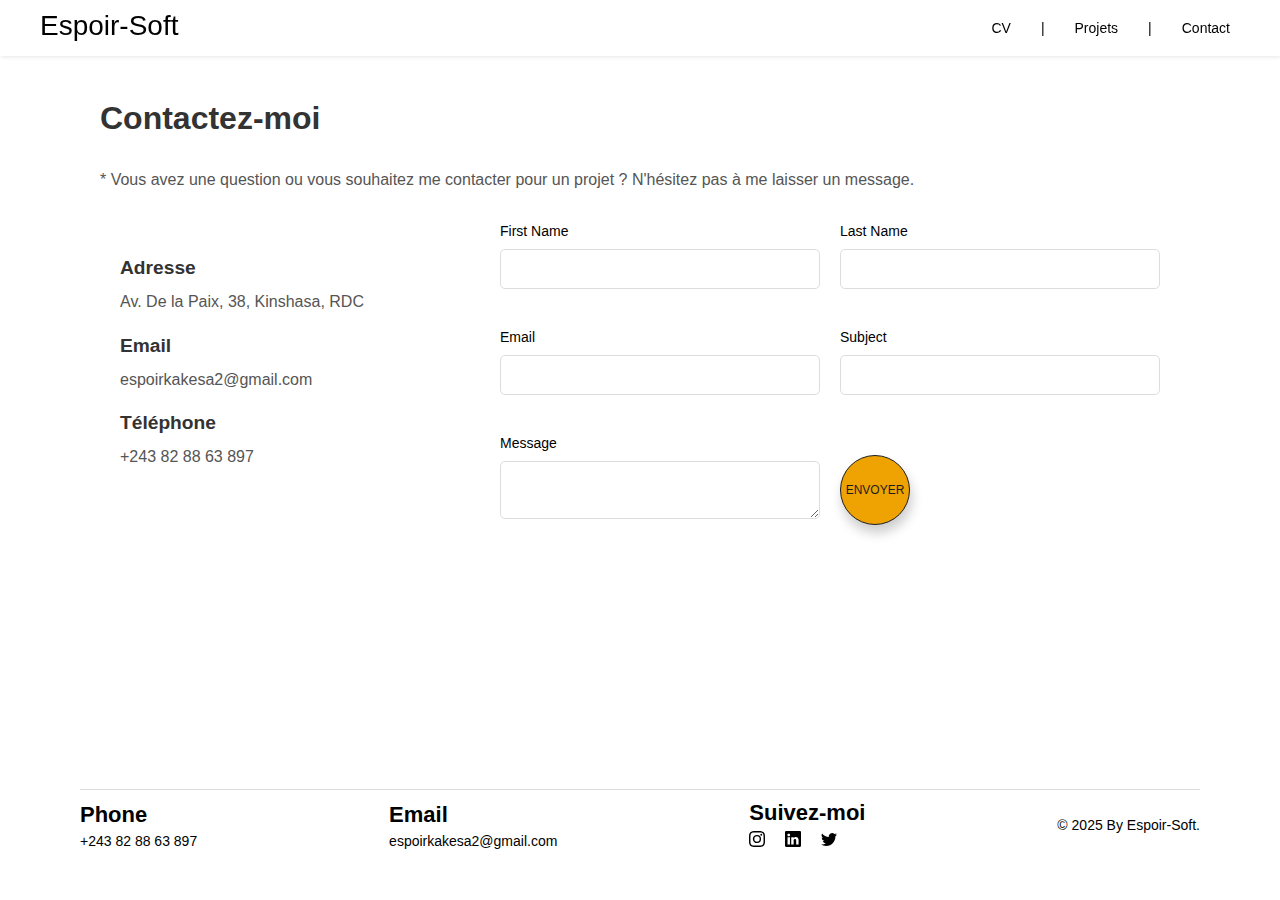
==== pages/contact.html @ 948870e1 "ajout de style css responsive poue les pages contact, curriculum et projects" ====
<!DOCTYPE html>
<html lang="fr">

<head>
    <meta charset="UTF-8">
    <meta name="viewport" content="width=device-width, initial-scale=1.0">
    <title>Contact (3)</title>
    <link rel="stylesheet" href="/assets/css/main.css">
</head>

<body class="wrapper">
    <!-- Header start -->
    <header class="header px-20 fixed-top">
        <a href="/" class="logo">Espoir-Soft</a>
        <input class="menu-btn" type="checkbox" id="menu-btn" />
        <label class="menu-icon" for="menu-btn"><span class="navicon"></span></label>
        
        <ul class="menu flex jcsb aic">
            <li><a href="/pages/cv.html">CV</a></li>
            <li><span>|</span></li>
            <li><a href="/pages/projets.html">Projets</a></li>
            <li><span>|</span></li>
            <li><a href="/pages/contact.html">Contact</a></li>
        </ul>
    </header> 
    <!-- Header end -->
    <!-- Main start -->
    <main class="container pt-50">
        <section class="contact">
            <h2 class="mb-30 px-20">Contactez-moi</h2>
            <p class="mb-30 px-20">
                * Vous avez une question ou vous souhaitez me contacter pour un projet ? N'hésitez pas à me laisser un message.
            </p>
            <div class="contact-session flex jcsb aic px-40">
                <div class="contact-left">
                    <h4 class="mb-10">Adresse</h4>
                    <p>Av. De la Paix, 38, Kinshasa, RDC</p>
                    <h4 class="mb-10 mt-20">Email</h4>
                    <p>
                        <a href="mailto:espoirkakesa2@gmail.com">espoirkakesa2@gmail.com</a>
                    </p>
                    <h4 class="mb-10 mt-20">Téléphone</h4>
                    <p>+243 82 88 63 897</p>
                </div>
                <div class="contact-right">
                    <form action="" method="post" class="form-contact">
                        <div class="form-group flex">
                            <div class="flex-1">
                                <label for="first-name">First Name</label>
                                <input type="text" id="first-name" name="first-name" class="form-control" required>
                            </div>
                            <div class="flex-1">
                                <label for="last-name">Last Name</label>
                                <input type="text" id="last-name" name="last-name" class="form-control" required>
                            </div>
                        </div>
                        <div class="form-group flex mt-20">
                            <div class="flex-1">
                                <label for="email">Email</label>
                                <input type="email" id="email" name="email" class="form-control" required>
                            </div>
                            <div class="flex-1">
                                <label for="subject">Subject</label>
                                <input type="text" id="subject" name="subject" class="form-control" required>
                            </div>
                        </div>
                        <div class="form-group flex mt-20">
                            <div class="flex-1">
                                <label for="message">Message</label>
                                <textarea name="message" id="message" class="form-control" required></textarea>
                            </div>
                            <div class="flex-1 mt-20">
                                <button type="submit" class="link1 box">Envoyer</button>
                            </div>
                        </div>
                    </form>
                </div>
            </div>
        </section>       
    </main>
    <!-- Main end -->
    <!-- Footer start -->
    <footer class="container">        
        <div class="footer-section flex jcsb aic px-60 py-50 footer-position">
            <section class="section-phone">
                <h4 class="mb-5">Phone</h4>
                <p>+243 82 88 63 897</p>
            </section>
            <section class="section-email">
                <h4 class="mb-5">Email</h4>
                <p>
                    <a href="mailto:espoirkakesa2@gmail.com"> espoirkakesa2@gmail.com</a>
                </p>
            </section>
            <section class="section-media-social">
                <h4 class="mb-5">Suivez-moi </h4>
                <ul class="flex gap-20">
                    <li>
                        <a href="#">
                            <svg xmlns="http://www.w3.org/2000/svg" width="16" height="16" fill="currentColor"
                                class="bi bi-instagram" viewBox="0 0 16 16">
                                <path
                                    d="M8 0C5.829 0 5.556.01 4.703.048 3.85.088 3.269.222 2.76.42a3.9 3.9 0 0 0-1.417.923A3.9 3.9 0 0 0 .42 2.76C.222 3.268.087 3.85.048 4.7.01 5.555 0 5.827 0 8.001c0 2.172.01 2.444.048 3.297.04.852.174 1.433.372 1.942.205.526.478.972.923 1.417.444.445.89.719 1.416.923.51.198 1.09.333 1.942.372C5.555 15.99 5.827 16 8 16s2.444-.01 3.298-.048c.851-.04 1.434-.174 1.943-.372a3.9 3.9 0 0 0 1.416-.923c.445-.445.718-.891.923-1.417.197-.509.332-1.09.372-1.942C15.99 10.445 16 10.173 16 8s-.01-2.445-.048-3.299c-.04-.851-.175-1.433-.372-1.941a3.9 3.9 0 0 0-.923-1.417A3.9 3.9 0 0 0 13.24.42c-.51-.198-1.092-.333-1.943-.372C10.443.01 10.172 0 7.998 0zm-.717 1.442h.718c2.136 0 2.389.007 3.232.046.78.035 1.204.166 1.486.275.373.145.64.319.92.599s.453.546.598.92c.11.281.24.705.275 1.485.039.843.047 1.096.047 3.231s-.008 2.389-.047 3.232c-.035.78-.166 1.203-.275 1.485a2.5 2.5 0 0 1-.599.919c-.28.28-.546.453-.92.598-.28.11-.704.24-1.485.276-.843.038-1.096.047-3.232.047s-2.39-.009-3.233-.047c-.78-.036-1.203-.166-1.485-.276a2.5 2.5 0 0 1-.92-.598 2.5 2.5 0 0 1-.6-.92c-.109-.281-.24-.705-.275-1.485-.038-.843-.046-1.096-.046-3.233s.008-2.388.046-3.231c.036-.78.166-1.204.276-1.486.145-.373.319-.64.599-.92s.546-.453.92-.598c.282-.11.705-.24 1.485-.276.738-.034 1.024-.044 2.515-.045zm4.988 1.328a.96.96 0 1 0 0 1.92.96.96 0 0 0 0-1.92m-4.27 1.122a4.109 4.109 0 1 0 0 8.217 4.109 4.109 0 0 0 0-8.217m0 1.441a2.667 2.667 0 1 1 0 5.334 2.667 2.667 0 0 1 0-5.334" />
                            </svg>
                        </a>
                    </li>
                    <li>
                        <a href="https://www.linkedin.com/in/espoir-kakesa-0b0b3b1b4/" target="_blank">
                            <svg xmlns="http://www.w3.org/2000/svg" width="16" height="16" fill="currentColor"
                                class="bi bi-linkedin" viewBox="0 0 16 16">
                                <path
                                    d="M0 1.146C0 .513.526 0 1.175 0h13.65C15.474 0 16 .513 16 1.146v13.708c0 .633-.526 1.146-1.175 1.146H1.175C.526 16 0 15.487 0 14.854zm4.943 12.248V6.169H2.542v7.225zm-1.2-8.212c.837 0 1.358-.554 1.358-1.248-.015-.709-.52-1.248-1.342-1.248S2.4 3.226 2.4 3.934c0 .694.521 1.248 1.327 1.248zm4.908 8.212V9.359c0-.216.016-.432.08-.586.173-.431.568-.878 1.232-.878.869 0 1.216.662 1.216 1.634v3.865h2.401V9.25c0-2.22-1.184-3.252-2.764-3.252-1.274 0-1.845.7-2.165 1.193v.025h-.016l.016-.025V6.169h-2.4c.03.678 0 7.225 0 7.225z" />
                            </svg>
                        </a>
                    </li>
                    <li>
                        <a href="#">
                            <svg xmlns="http://www.w3.org/2000/svg" width="16" height="16" fill="currentColor"
                                class="bi bi-twitter" viewBox="0 0 16 16">
                                <path
                                    d="M5.026 15c6.038 0 9.341-5.003 9.341-9.334q.002-.211-.006-.422A6.7 6.7 0 0 0 16 3.542a6.7 6.7 0 0 1-1.889.518 3.3 3.3 0 0 0 1.447-1.817 6.5 6.5 0 0 1-2.087.793A3.286 3.286 0 0 0 7.875 6.03a9.32 9.32 0 0 1-6.767-3.429 3.29 3.29 0 0 0 1.018 4.382A3.3 3.3 0 0 1 .64 6.575v.045a3.29 3.29 0 0 0 2.632 3.218 3.2 3.2 0 0 1-.865.115 3 3 0 0 1-.614-.057 3.28 3.28 0 0 0 3.067 2.277A6.6 6.6 0 0 1 .78 13.58a6 6 0 0 1-.78-.045A9.34 9.34 0 0 0 5.026 15" />
                            </svg>
                        </a>
                    </li>
                </ul>
            </section>
            <div class="section-copyright">
                <p>&copy; 2025 By <a href="/">Espoir-Soft.</a></p>
            </div>
        </div>
    </footer>
    <!-- Footer end -->
</body>

</html>
---- assets/css/main.css ----
@import url('/assets/css/styles.css');
@import url('/assets/css/colors.css');
@import url('/assets/css/framework/utiles.css');
@import url('/assets/css/components/header.css');
@import url('/assets/css/components/about.css');
@import url('/assets/css/components/footer.css');
@import url('/assets/css/components/curriculum.css');
@import url('/assets/css/components/projects.css');
@import url('/assets/css/components/contact.css');
@import url('/assets/css/components/font-icon.css');
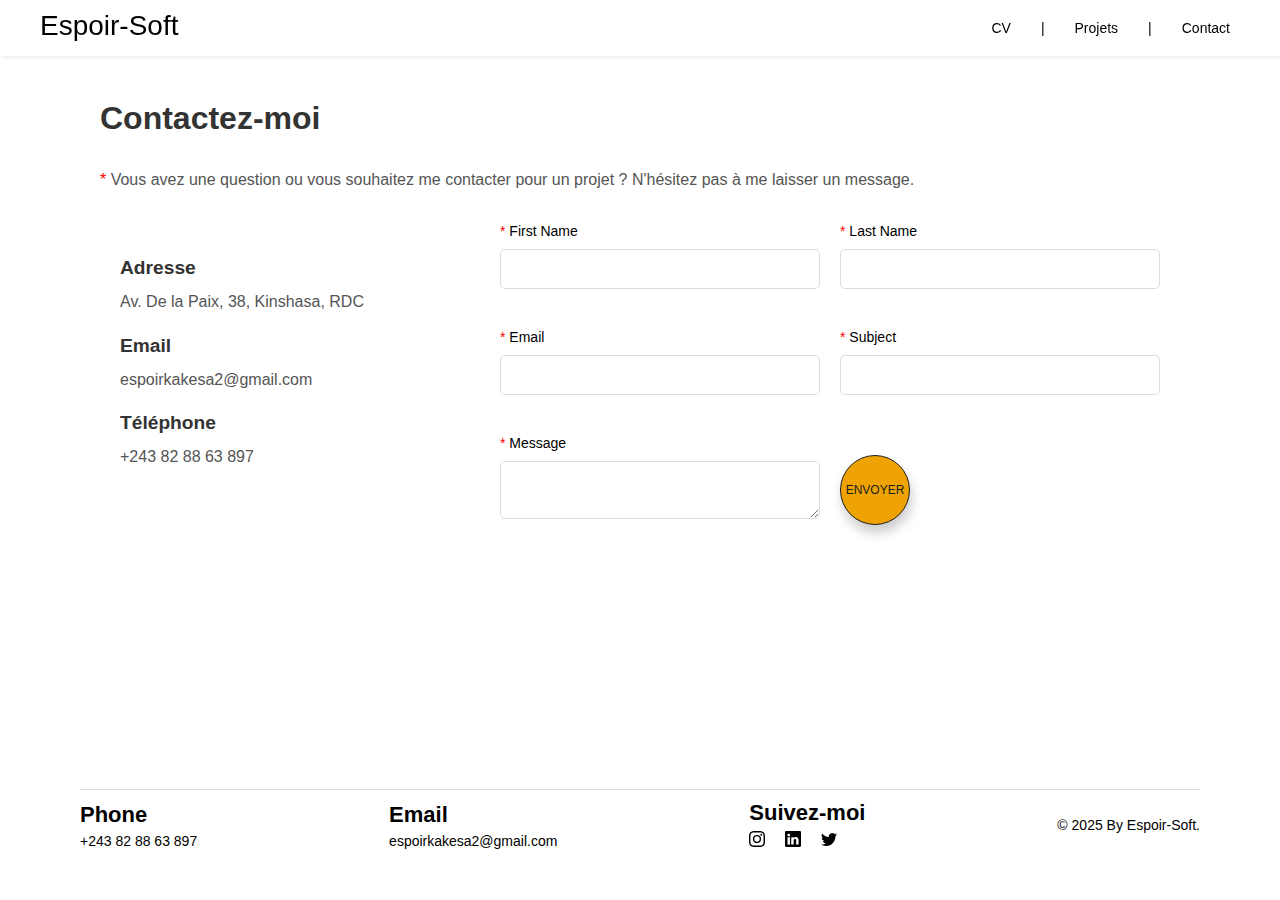
==== commit 95b9a983: "ajout star sur les pages contact" ====
--- a/pages/contact.html
+++ b/pages/contact.html
@@ -27,9 +27,9 @@
     <!-- Main start -->
     <main class="container pt-50">
         <section class="contact">
-            <h2 class="mb-30 px-20">Contactez-moi</h2>
-            <p class="mb-30 px-20">
-                * Vous avez une question ou vous souhaitez me contacter pour un projet ? N'hésitez pas à me laisser un message.
+            <h2 class="mb-30 px-20 title">Contactez-moi</h2>
+            <p class="mb-30 px-20 star">
+                <span>*</span> Vous avez une question ou vous souhaitez me contacter pour un projet ? N'hésitez pas à me laisser un message.
             </p>
             <div class="contact-session flex jcsb aic px-40">
                 <div class="contact-left">
@@ -46,27 +46,27 @@
                     <form action="" method="post" class="form-contact">
                         <div class="form-group flex">
                             <div class="flex-1">
-                                <label for="first-name">First Name</label>
+                                <label for="first-name"> <span>*</span> First Name</label>
                                 <input type="text" id="first-name" name="first-name" class="form-control" required>
                             </div>
                             <div class="flex-1">
-                                <label for="last-name">Last Name</label>
+                                <label for="last-name"> <span>*</span> Last Name</label>
                                 <input type="text" id="last-name" name="last-name" class="form-control" required>
                             </div>
                         </div>
                         <div class="form-group flex mt-20">
                             <div class="flex-1">
-                                <label for="email">Email</label>
+                                <label for="email"> <span>*</span> Email</label>
                                 <input type="email" id="email" name="email" class="form-control" required>
                             </div>
                             <div class="flex-1">
-                                <label for="subject">Subject</label>
+                                <label for="subject"> <span>*</span> Subject</label>
                                 <input type="text" id="subject" name="subject" class="form-control" required>
                             </div>
                         </div>
                         <div class="form-group flex mt-20">
                             <div class="flex-1">
-                                <label for="message">Message</label>
+                                <label for="message"> <span>*</span> Message</label>
                                 <textarea name="message" id="message" class="form-control" required></textarea>
                             </div>
                             <div class="flex-1 mt-20">
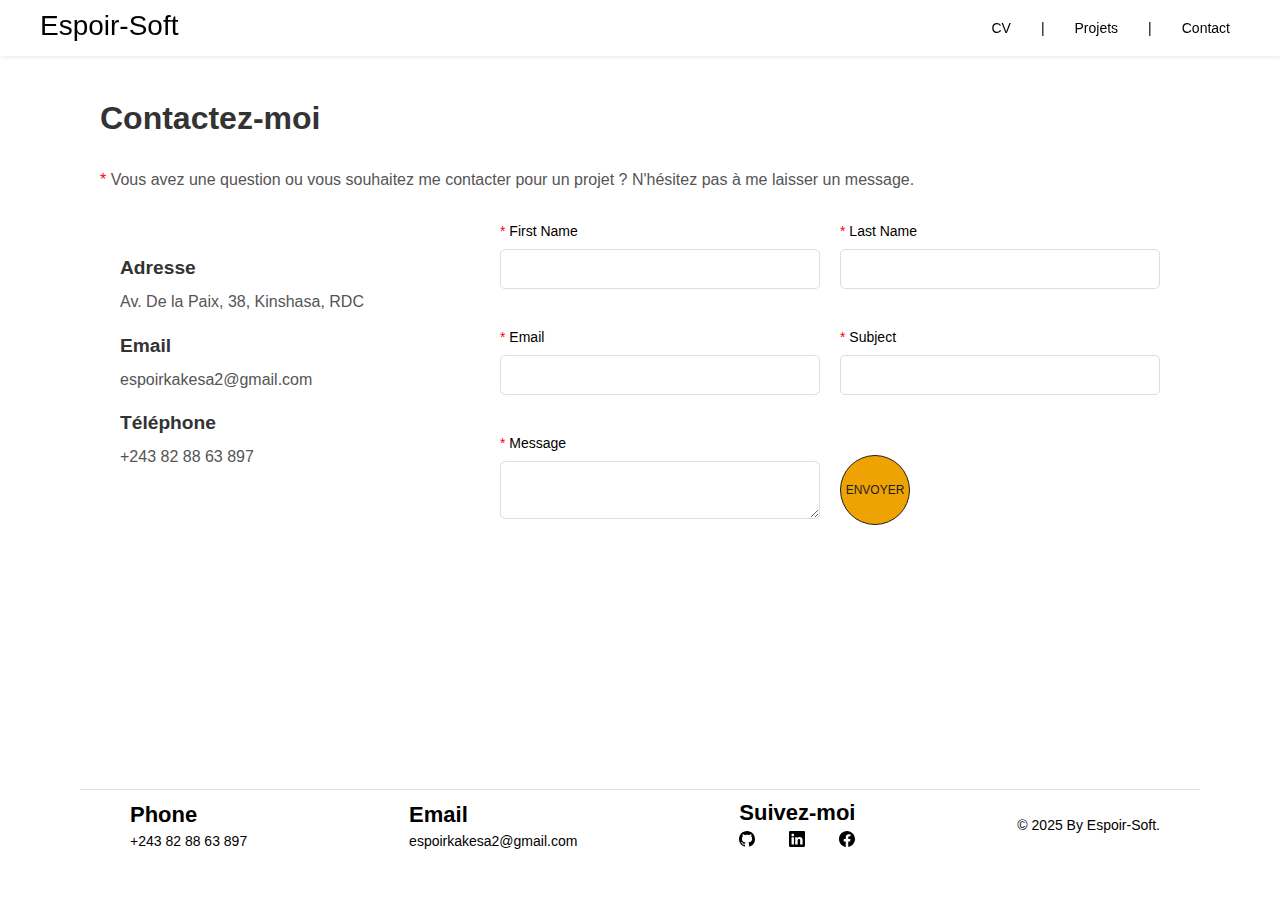
==== commit c3da595e: "correction footer dans les pages contact, cv et projets" ====
--- a/pages/contact.html
+++ b/pages/contact.html
@@ -12,7 +12,7 @@
     <!-- Header start -->
     <header class="header px-20 fixed-top">
         <a href="/" class="logo">Espoir-Soft</a>
-        <input class="menu-btn" type="checkbox" id="menu-btn" />
+        <input class="menu-btn" type="checkbox" id="menu-btn">
         <label class="menu-icon" for="menu-btn"><span class="navicon"></span></label>
         
         <ul class="menu flex jcsb aic">
@@ -43,7 +43,7 @@
                     <p>+243 82 88 63 897</p>
                 </div>
                 <div class="contact-right">
-                    <form action="" method="post" class="form-contact">
+                    <form method="POST" class="form-contact">
                         <div class="form-group flex">
                             <div class="flex-1">
                                 <label for="first-name"> <span>*</span> First Name</label>
@@ -81,10 +81,10 @@
     <!-- Main end -->
     <!-- Footer start -->
     <footer class="container">        
-        <div class="footer-section flex jcsb aic px-60 py-50 footer-position">
+        <div class="footer-section flex jcsb aic px-50 py-50 footer-position">
             <section class="section-phone">
                 <h4 class="mb-5">Phone</h4>
-                <p>+243 82 88 63 897</p>
+                <p><a href="tel:+243828863897">+243 82 88 63 897</a> </p>
             </section>
             <section class="section-email">
                 <h4 class="mb-5">Email</h4>
@@ -94,38 +94,34 @@
             </section>
             <section class="section-media-social">
                 <h4 class="mb-5">Suivez-moi </h4>
-                <ul class="flex gap-20">
+                <ul class="flex gap-20 jcsb">
                     <li>
-                        <a href="#">
-                            <svg xmlns="http://www.w3.org/2000/svg" width="16" height="16" fill="currentColor"
-                                class="bi bi-instagram" viewBox="0 0 16 16">
-                                <path
-                                    d="M8 0C5.829 0 5.556.01 4.703.048 3.85.088 3.269.222 2.76.42a3.9 3.9 0 0 0-1.417.923A3.9 3.9 0 0 0 .42 2.76C.222 3.268.087 3.85.048 4.7.01 5.555 0 5.827 0 8.001c0 2.172.01 2.444.048 3.297.04.852.174 1.433.372 1.942.205.526.478.972.923 1.417.444.445.89.719 1.416.923.51.198 1.09.333 1.942.372C5.555 15.99 5.827 16 8 16s2.444-.01 3.298-.048c.851-.04 1.434-.174 1.943-.372a3.9 3.9 0 0 0 1.416-.923c.445-.445.718-.891.923-1.417.197-.509.332-1.09.372-1.942C15.99 10.445 16 10.173 16 8s-.01-2.445-.048-3.299c-.04-.851-.175-1.433-.372-1.941a3.9 3.9 0 0 0-.923-1.417A3.9 3.9 0 0 0 13.24.42c-.51-.198-1.092-.333-1.943-.372C10.443.01 10.172 0 7.998 0zm-.717 1.442h.718c2.136 0 2.389.007 3.232.046.78.035 1.204.166 1.486.275.373.145.64.319.92.599s.453.546.598.92c.11.281.24.705.275 1.485.039.843.047 1.096.047 3.231s-.008 2.389-.047 3.232c-.035.78-.166 1.203-.275 1.485a2.5 2.5 0 0 1-.599.919c-.28.28-.546.453-.92.598-.28.11-.704.24-1.485.276-.843.038-1.096.047-3.232.047s-2.39-.009-3.233-.047c-.78-.036-1.203-.166-1.485-.276a2.5 2.5 0 0 1-.92-.598 2.5 2.5 0 0 1-.6-.92c-.109-.281-.24-.705-.275-1.485-.038-.843-.046-1.096-.046-3.233s.008-2.388.046-3.231c.036-.78.166-1.204.276-1.486.145-.373.319-.64.599-.92s.546-.453.92-.598c.282-.11.705-.24 1.485-.276.738-.034 1.024-.044 2.515-.045zm4.988 1.328a.96.96 0 1 0 0 1.92.96.96 0 0 0 0-1.92m-4.27 1.122a4.109 4.109 0 1 0 0 8.217 4.109 4.109 0 0 0 0-8.217m0 1.441a2.667 2.667 0 1 1 0 5.334 2.667 2.667 0 0 1 0-5.334" />
-                            </svg>
-                        </a>
+                        <a href="https://github.com/Kakesa" target="_blank">
+                            <svg xmlns="http://www.w3.org/2000/svg" width="16" height="16" fill="currentColor" class="bi bi-github" viewBox="0 0 16 16">
+                                <path d="M8 0C3.58 0 0 3.58 0 8c0 3.54 2.29 6.53 5.47 7.59.4.07.55-.17.55-.38 0-.19-.01-.82-.01-1.49-2.01.37-2.53-.49-2.69-.94-.09-.23-.48-.94-.82-1.13-.28-.15-.68-.52-.01-.53.63-.01 1.08.58 1.23.82.72 1.21 1.87.87 2.33.66.07-.52.28-.87.51-1.07-1.78-.2-3.64-.89-3.64-3.95 0-.87.31-1.59.82-2.15-.08-.2-.36-1.02.08-2.12 0 0 .67-.21 2.2.82.64-.18 1.32-.27 2-.27s1.36.09 2 .27c1.53-1.04 2.2-.82 2.2-.82.44 1.1.16 1.92.08 2.12.51.56.82 1.27.82 2.15 0 3.07-1.87 3.75-3.65 3.95.29.25.54.73.54 1.48 0 1.07-.01 1.93-.01 2.2 0 .21.15.46.55.38A8.01 8.01 0 0 0 16 8c0-4.42-3.58-8-8-8"/>
+                              </svg>
+                        </a>                        
                     </li>
                     <li>
-                        <a href="https://www.linkedin.com/in/espoir-kakesa-0b0b3b1b4/" target="_blank">
+                        <a href="https://www.linkedin.com/in/espoir-kakesa-b90601244?trk=contact-info" target="_blank">
                             <svg xmlns="http://www.w3.org/2000/svg" width="16" height="16" fill="currentColor"
-                                class="bi bi-linkedin" viewBox="0 0 16 16">
+                                class="bi bi-linkedin linkedin" viewBox="0 0 16 16">
                                 <path
                                     d="M0 1.146C0 .513.526 0 1.175 0h13.65C15.474 0 16 .513 16 1.146v13.708c0 .633-.526 1.146-1.175 1.146H1.175C.526 16 0 15.487 0 14.854zm4.943 12.248V6.169H2.542v7.225zm-1.2-8.212c.837 0 1.358-.554 1.358-1.248-.015-.709-.52-1.248-1.342-1.248S2.4 3.226 2.4 3.934c0 .694.521 1.248 1.327 1.248zm4.908 8.212V9.359c0-.216.016-.432.08-.586.173-.431.568-.878 1.232-.878.869 0 1.216.662 1.216 1.634v3.865h2.401V9.25c0-2.22-1.184-3.252-2.764-3.252-1.274 0-1.845.7-2.165 1.193v.025h-.016l.016-.025V6.169h-2.4c.03.678 0 7.225 0 7.225z" />
                             </svg>
                         </a>
                     </li>
                     <li>
-                        <a href="#">
-                            <svg xmlns="http://www.w3.org/2000/svg" width="16" height="16" fill="currentColor"
-                                class="bi bi-twitter" viewBox="0 0 16 16">
-                                <path
-                                    d="M5.026 15c6.038 0 9.341-5.003 9.341-9.334q.002-.211-.006-.422A6.7 6.7 0 0 0 16 3.542a6.7 6.7 0 0 1-1.889.518 3.3 3.3 0 0 0 1.447-1.817 6.5 6.5 0 0 1-2.087.793A3.286 3.286 0 0 0 7.875 6.03a9.32 9.32 0 0 1-6.767-3.429 3.29 3.29 0 0 0 1.018 4.382A3.3 3.3 0 0 1 .64 6.575v.045a3.29 3.29 0 0 0 2.632 3.218 3.2 3.2 0 0 1-.865.115 3 3 0 0 1-.614-.057 3.28 3.28 0 0 0 3.067 2.277A6.6 6.6 0 0 1 .78 13.58a6 6 0 0 1-.78-.045A9.34 9.34 0 0 0 5.026 15" />
-                            </svg>
+                        <a href="https://www.facebook.com/share/15XSqdXxDX/?mibextid=LQQJ4d" target="_blank">
+                            <svg xmlns="http://www.w3.org/2000/svg" width="16" height="16" fill="currentColor" class="bi bi-facebook" viewBox="0 0 16 16">
+                                <path d="M16 8.049c0-4.446-3.582-8.05-8-8.05C3.58 0-.002 3.603-.002 8.05c0 4.017 2.926 7.347 6.75 7.951v-5.625h-2.03V8.05H6.75V6.275c0-2.017 1.195-3.131 3.022-3.131.876 0 1.791.157 1.791.157v1.98h-1.009c-.993 0-1.303.621-1.303 1.258v1.51h2.218l-.354 2.326H9.25V16c3.824-.604 6.75-3.934 6.75-7.951"/>
+                              </svg>
                         </a>
                     </li>
                 </ul>
             </section>
             <div class="section-copyright">
-                <p>&copy; 2025 By <a href="/">Espoir-Soft.</a></p>
+                <p>&copy; 2025 By <a href="https://espoir-soft.onrender.com/">Espoir-Soft.</a></p>
             </div>
         </div>
     </footer>
--- a/assets/css/main.css
+++ b/assets/css/main.css
@@ -6,5 +6,4 @@
 @import url('/assets/css/components/footer.css');
 @import url('/assets/css/components/curriculum.css');
 @import url('/assets/css/components/projects.css');
-@import url('/assets/css/components/contact.css');
-@import url('/assets/css/components/font-icon.css');+@import url('/assets/css/components/contact.css');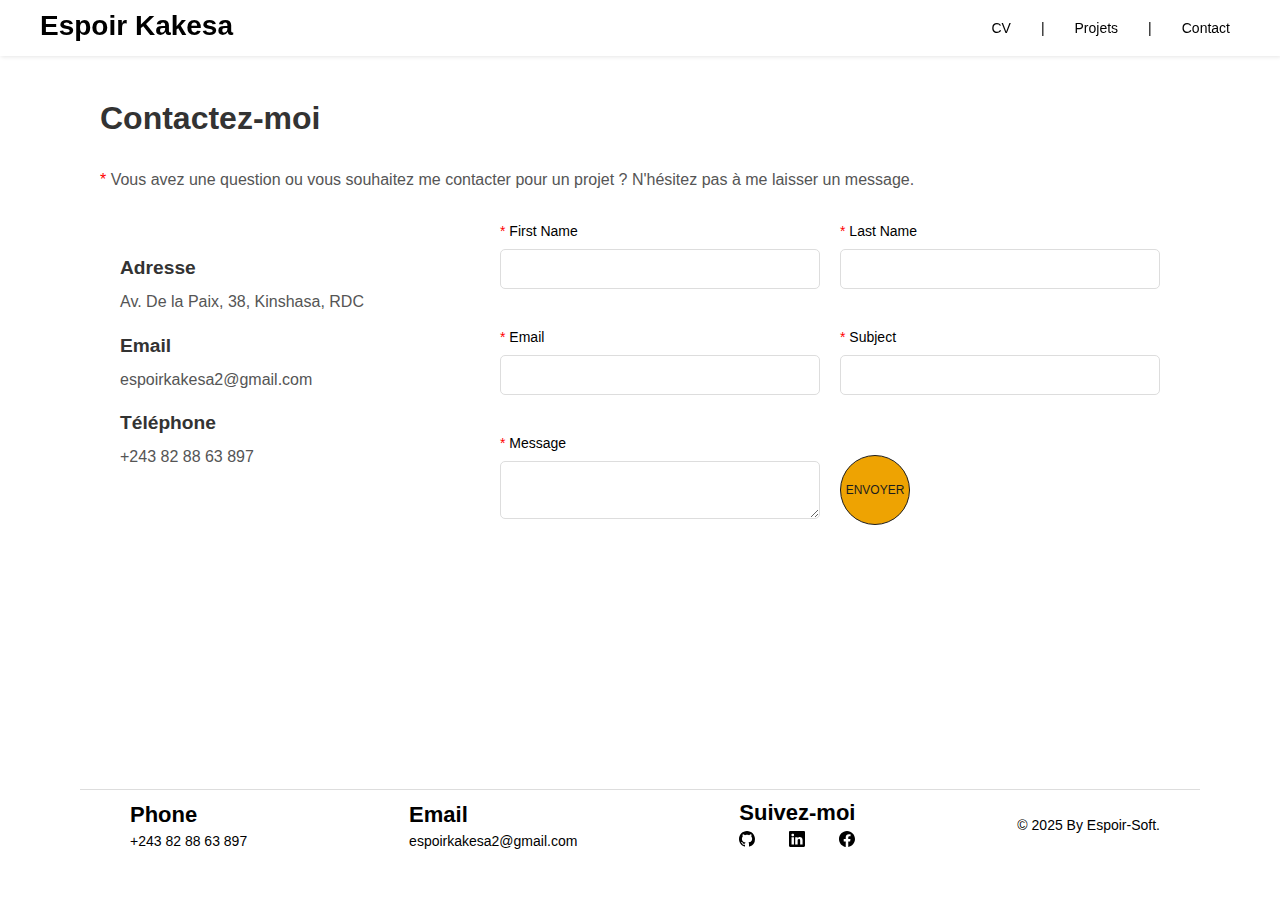
==== commit ba6d06e5: "mise a jour de logo en bold et ajout d'un lien vers le projects en ligne" ====
--- a/pages/contact.html
+++ b/pages/contact.html
@@ -11,7 +11,7 @@
 <body class="wrapper">
     <!-- Header start -->
     <header class="header px-20 fixed-top">
-        <a href="/" class="logo">Espoir-Soft</a>
+        <a href="/" class="logo"><strong> Espoir Kakesa</strong></a>
         <input class="menu-btn" type="checkbox" id="menu-btn">
         <label class="menu-icon" for="menu-btn"><span class="navicon"></span></label>
         
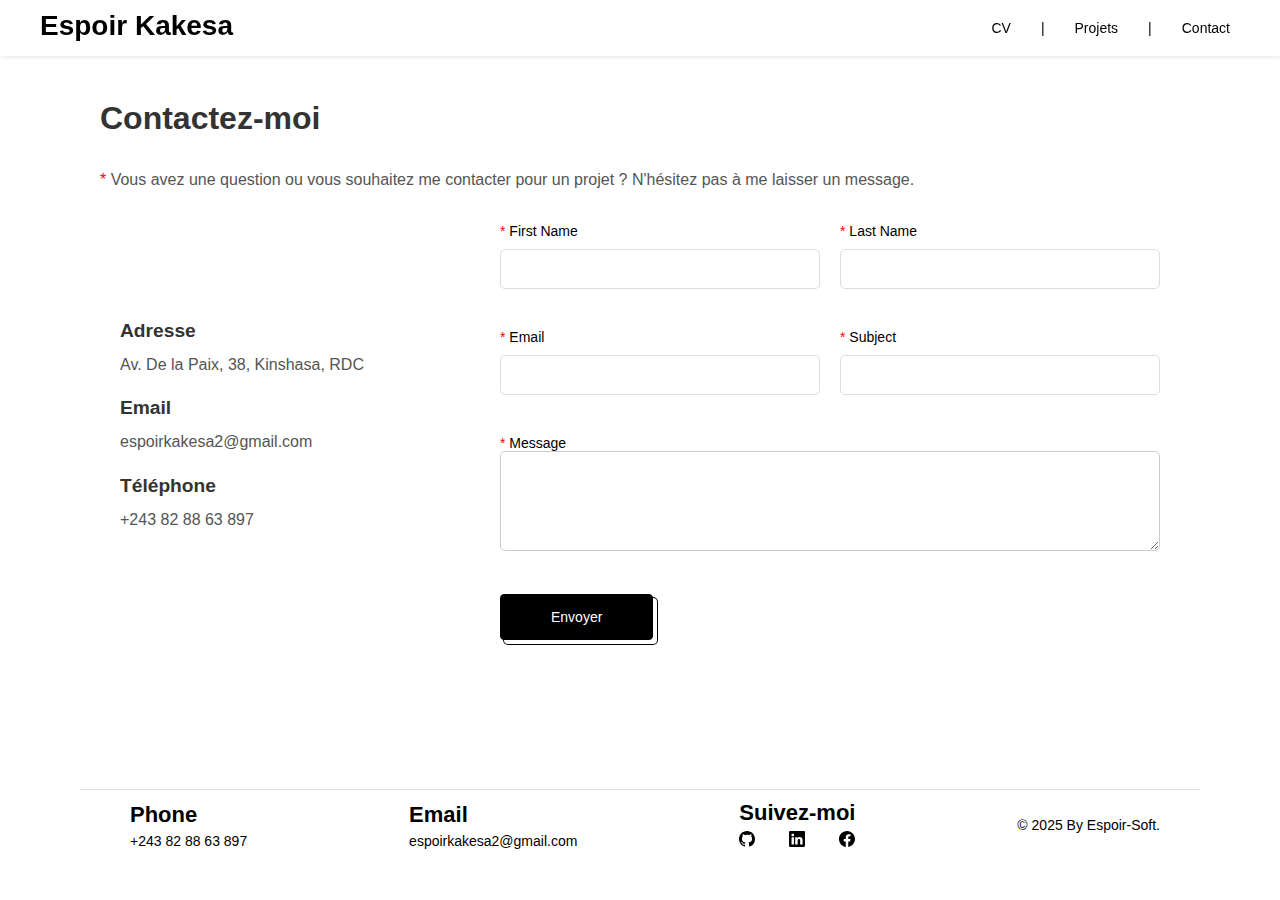
==== commit 5921a47a: "modified files: contact.html, contact.css" ====
--- a/pages/contact.html
+++ b/pages/contact.html
@@ -65,13 +65,13 @@
                             </div>
                         </div>
                         <div class="form-group flex mt-20">
-                            <div class="flex-1">
+                            <div class="flex-2">
                                 <label for="message"> <span>*</span> Message</label>
                                 <textarea name="message" id="message" class="form-control" required></textarea>
                             </div>
-                            <div class="flex-1 mt-20">
-                                <button type="submit" class="link1 box">Envoyer</button>
-                            </div>
+                        </div>
+                        <div class="flex-1 mt-20">
+                            <button type="submit" class="button-55">Envoyer</button>
                         </div>
                     </form>
                 </div>
